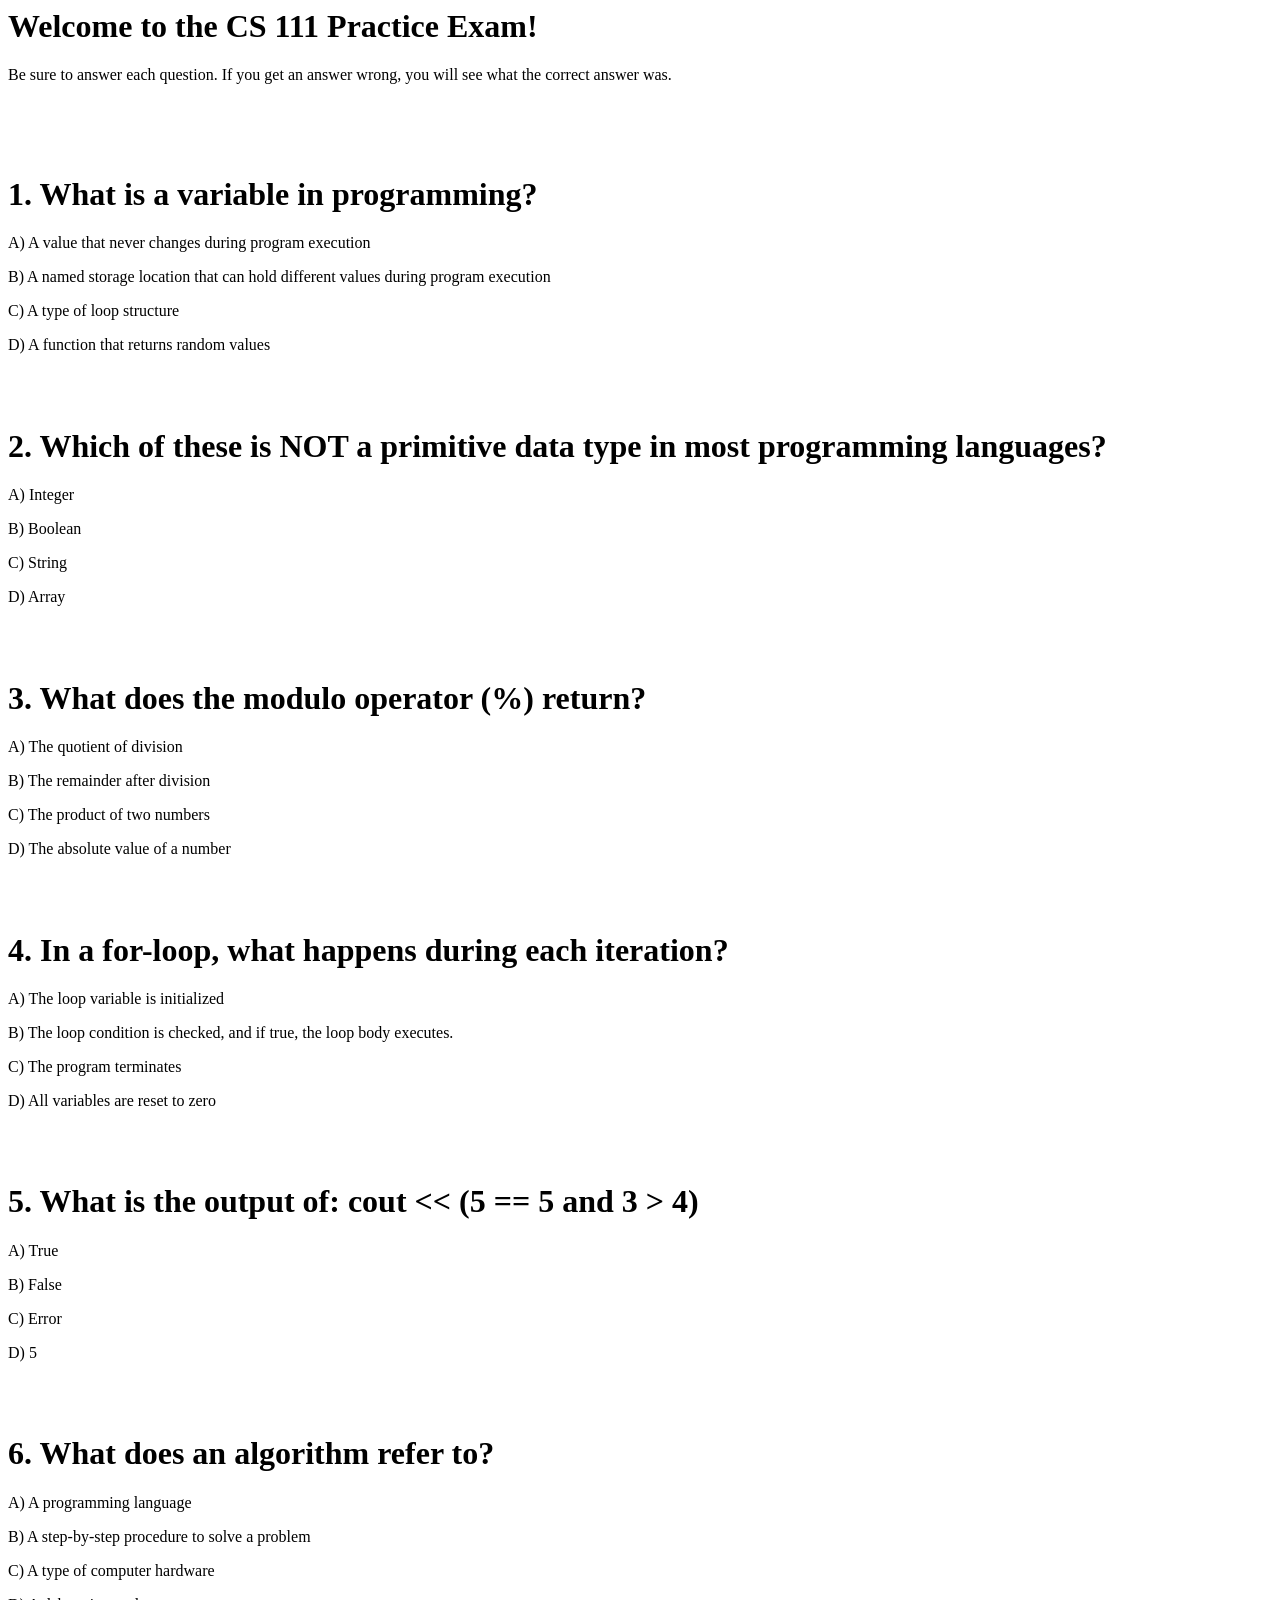
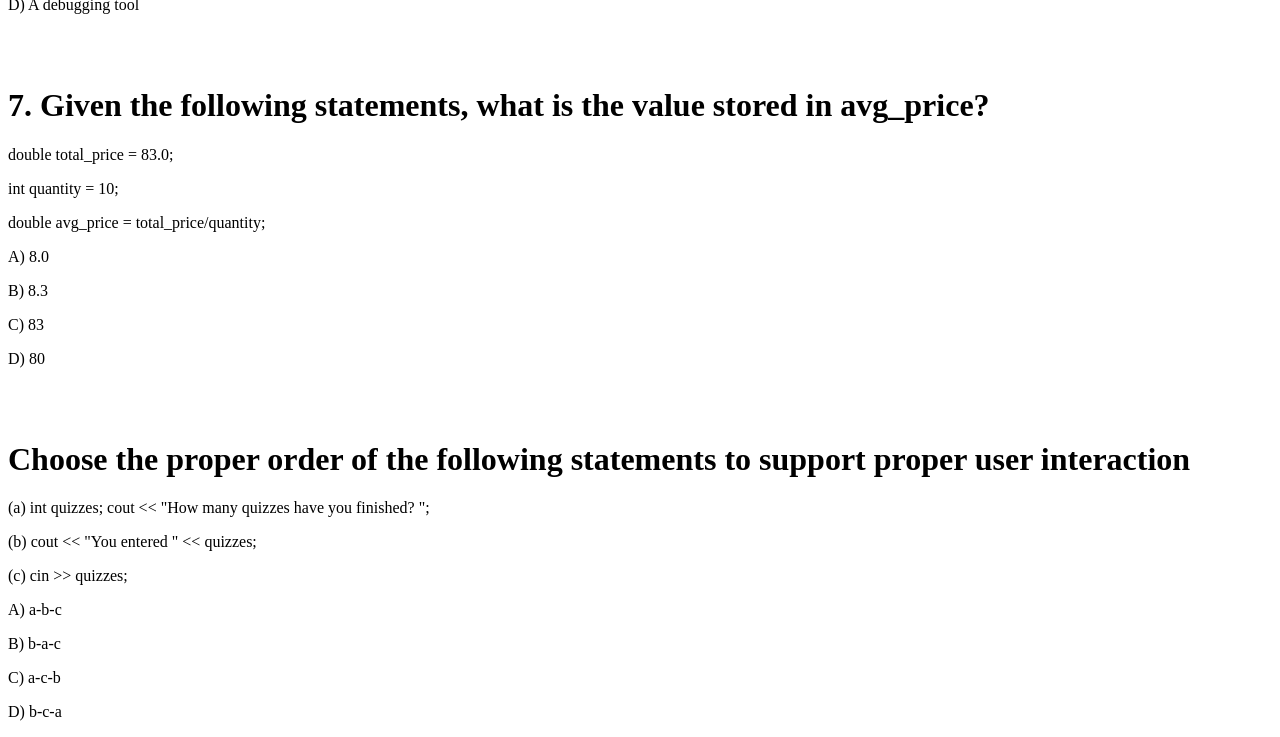
==== cs111.html @ c0506ce9 "Initial commit - First commit ever  Changes to be committed: 	cs111.css     - Removed "body" section" ====
<!DOCTYPE>
<html>
<body>
<head>
    <link rel="stylesheet" href="cs111.css">
    <title>CS 111 Practice Exam</title>
</head>


<h1>Welcome to the CS 111 Practice Exam!</h1>

<p>Be sure to answer each question. If you get an answer wrong, you will see what the correct answer was.</p>
<br><br><br>
<h1>1. What is a variable in programming?</h1>
        <p>A) A value that never changes during program execution</p>
        <p>B) A named storage location that can hold different values during program execution</p> <!-- This answer is correct-->
        <p>C) A type of loop structure</p>
        <p>D) A function that returns random values</p>
<br><br>
<h1>2. Which of these is NOT a primitive data type in most programming languages?</h1>
        <p>A) Integer</p>
        <p>B) Boolean</p>
        <p>C) String</p>
        <p>D) Array </p> <!-- This answer is correct-->
<br><br>
<h1>3. What does the modulo operator (%) return?</h1>
        <p>A) The quotient of division</p>
        <p>B) The remainder after division</p>
        <p>C) The product of two numbers</p> <!-- This answer is correct-->
        <p>D) The absolute value of a number</p>
<br><br>
<h1>4. In a for-loop, what happens during each iteration?</h1>
        <p>A) The loop variable is initialized</p>
        <p>B) The loop condition is checked, and if true, the loop body executes.</p> <!-- This answer is correct-->
        <p>C) The program terminates</p>
        <p>D) All variables are reset to zero</p>
<br><br>
<h1>5. What is the output of: cout << (5 == 5 and 3 > 4)</h1>
        <p>A) True</p>
        <p>B) False</p> <!-- This answer is correct-->
        <p>C) Error</p>
        <p>D) 5</p>
<br><br>
<h1>6. What does an algorithm refer to?</h1>
        <p>A) A programming language</p>
        <p>B) A step-by-step procedure to solve a problem</p>
        <p>C) A type of computer hardware</p>
        <p>D) A debugging tool</p>
<br><br>
<h1>7. Given the following statements, what is the value stored in avg_price?</h1>
<p>double total_price = 83.0;</p>
<p>int quantity = 10;</p>
<p>double avg_price = total_price/quantity;</p>
        <p>A) 8.0</p>
        <p>B) 8.3</p> <!-- This answer is correct-->
        <p>C) 83</p>
        <p>D) 80</p>
<br><br>
<h1>Choose the proper order of the following statements to support proper user interaction</h1>
<p>(a) int quizzes; cout << "How many quizzes have you finished? ";</p>
<p>(b) cout << "You entered " << quizzes;</p>
<p>(c) cin >> quizzes;</p>
        <p>A) a-b-c</p>
        <p>B) b-a-c</p>
        <p>C) a-c-b</p> 
        <p>D) b-c-a</p>
</body>

</html>
---- cs111.css ----
body {

    
h1 {

}

p {

}

p:hover{
   
}

a:hover {
    
}
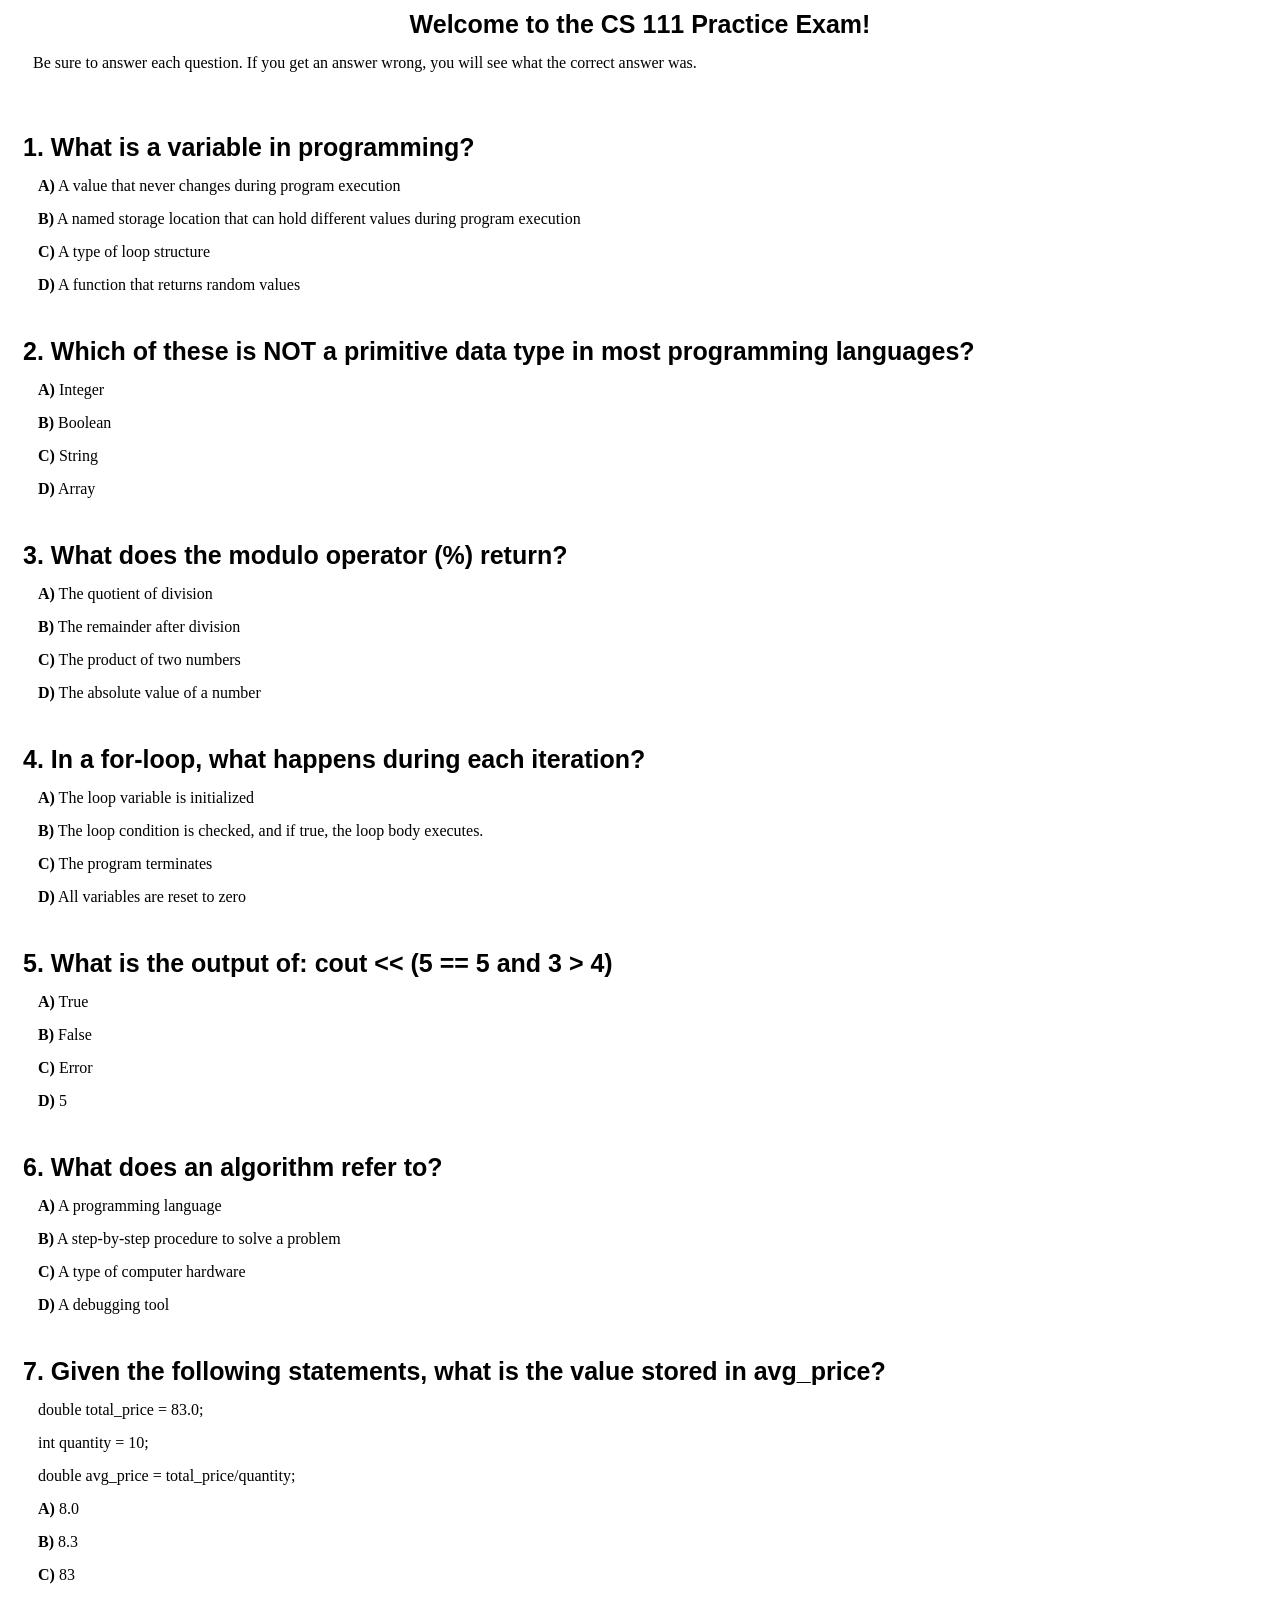
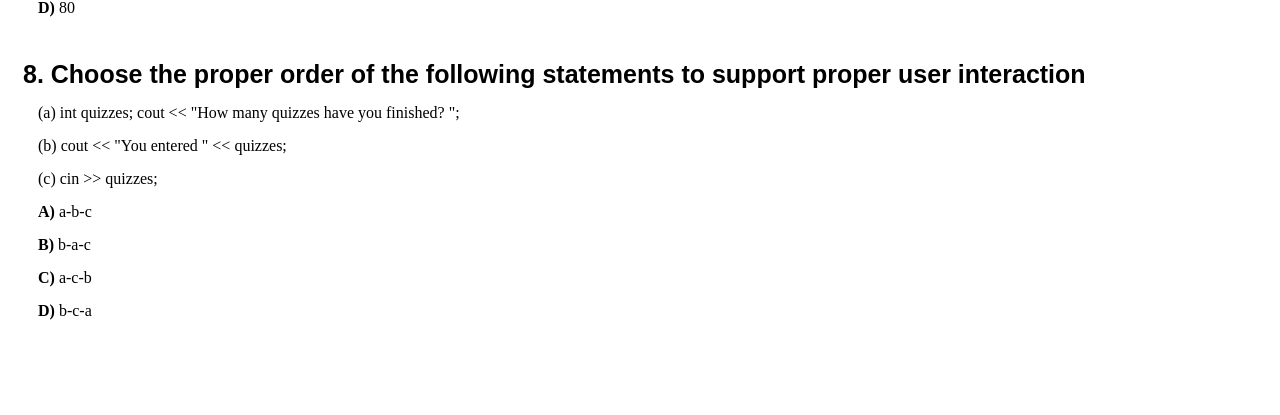
==== commit 3784ba9f: "Initial commit - First commit ever  Changes to be committed: 	cs111.css     - Removed "body" section" ====
--- a/cs111.html
+++ b/cs111.html
@@ -6,64 +6,84 @@
     <title>CS 111 Practice Exam</title>
 </head>
 
+<header>
+<h1>Welcome to the CS 111 Practice Exam!</h1>
+</header>
 
-<h1>Welcome to the CS 111 Practice Exam!</h1>
-
+<directions>
 <p>Be sure to answer each question. If you get an answer wrong, you will see what the correct answer was.</p>
-<br><br><br>
+</directions>
+<br><br>
+<section>
 <h1>1. What is a variable in programming?</h1>
-        <p>A) A value that never changes during program execution</p>
-        <p>B) A named storage location that can hold different values during program execution</p> <!-- This answer is correct-->
-        <p>C) A type of loop structure</p>
-        <p>D) A function that returns random values</p>
-<br><br>
+        <p><strong>A)</strong> A value that never changes during program execution</p>
+        <p><strong>B)</strong> A named storage location that can hold different values during program execution</p> <!-- This answer is correct-->
+        <p><strong>C)</strong> A type of loop structure</p>
+        <p><strong>D)</strong> A function that returns random values</p>
+</section>
+<br>
+<section>
 <h1>2. Which of these is NOT a primitive data type in most programming languages?</h1>
-        <p>A) Integer</p>
-        <p>B) Boolean</p>
-        <p>C) String</p>
-        <p>D) Array </p> <!-- This answer is correct-->
-<br><br>
+        <p><strong>A)</strong> Integer</p>
+        <p><strong>B)</strong> Boolean</p>
+        <p><strong>C)</strong> String</p>
+        <p><strong>D)</strong> Array </p> <!-- This answer is correct-->
+</section>
+<br>
+<section>
 <h1>3. What does the modulo operator (%) return?</h1>
-        <p>A) The quotient of division</p>
-        <p>B) The remainder after division</p>
-        <p>C) The product of two numbers</p> <!-- This answer is correct-->
-        <p>D) The absolute value of a number</p>
-<br><br>
+        <p><strong>A)</strong> The quotient of division</p>
+        <p><strong>B)</strong> The remainder after division</p>
+        <p><strong>C)</strong> The product of two numbers</p> <!-- This answer is correct-->
+        <p><strong>D)</strong> The absolute value of a number</p>
+</section>
+<br>
+<section>
 <h1>4. In a for-loop, what happens during each iteration?</h1>
-        <p>A) The loop variable is initialized</p>
-        <p>B) The loop condition is checked, and if true, the loop body executes.</p> <!-- This answer is correct-->
-        <p>C) The program terminates</p>
-        <p>D) All variables are reset to zero</p>
-<br><br>
+        <p><strong>A)</strong> The loop variable is initialized</p>
+        <p><strong>B)</strong> The loop condition is checked, and if true, the loop body executes.</p> <!-- This answer is correct-->
+        <p><strong>C)</strong> The program terminates</p>
+        <p><strong>D)</strong> All variables are reset to zero</p>
+</section>
+<br>
+<section>
 <h1>5. What is the output of: cout << (5 == 5 and 3 > 4)</h1>
-        <p>A) True</p>
-        <p>B) False</p> <!-- This answer is correct-->
-        <p>C) Error</p>
-        <p>D) 5</p>
-<br><br>
+        <p><strong>A)</strong> True</p>
+        <p><strong>B)</strong> False</p> <!-- This answer is correct-->
+        <p><strong>C)</strong> Error</p>
+        <p><strong>D)</strong> 5</p>
+</section>
+<br>
+<section>
 <h1>6. What does an algorithm refer to?</h1>
-        <p>A) A programming language</p>
-        <p>B) A step-by-step procedure to solve a problem</p>
-        <p>C) A type of computer hardware</p>
-        <p>D) A debugging tool</p>
-<br><br>
+        <p><strong>A)</strong> A programming language</p>
+        <p><strong>B)</strong> A step-by-step procedure to solve a problem</p>
+        <p><strong>C)</strong> A type of computer hardware</p>
+        <p><strong>D)</strong> A debugging tool</p>
+</section>
+<br>
+<section>
 <h1>7. Given the following statements, what is the value stored in avg_price?</h1>
 <p>double total_price = 83.0;</p>
 <p>int quantity = 10;</p>
 <p>double avg_price = total_price/quantity;</p>
-        <p>A) 8.0</p>
-        <p>B) 8.3</p> <!-- This answer is correct-->
-        <p>C) 83</p>
-        <p>D) 80</p>
-<br><br>
-<h1>Choose the proper order of the following statements to support proper user interaction</h1>
+        <p><strong>A)</strong> 8.0</p>
+        <p><strong>B)</strong> 8.3</p> <!-- This answer is correct-->
+        <p><strong>C)</strong> 83</p>
+        <p><strong>D)</strong> 80</p>
+</section>
+<br>
+<section>
+<h1>8. Choose the proper order of the following statements to support proper user interaction</h1>
 <p>(a) int quizzes; cout << "How many quizzes have you finished? ";</p>
 <p>(b) cout << "You entered " << quizzes;</p>
 <p>(c) cin >> quizzes;</p>
-        <p>A) a-b-c</p>
-        <p>B) b-a-c</p>
-        <p>C) a-c-b</p> 
-        <p>D) b-c-a</p>
+        <p><strong>A)</strong> a-b-c</p>
+        <p><strong>B)</strong> b-a-c</p>
+        <p><strong>C)</strong> a-c-b</p> 
+        <p><strong>D)</strong> b-c-a</p>
+<br><br><br><br>
+</section>
 </body>
 
 </html>
--- a/cs111.css
+++ b/cs111.css
@@ -1,19 +1,42 @@
-body {
 
-    
+
 h1 {
+    margin: 10px;
+    font-family: Arial, Helvetica, sans-serif;
+    font-size: 25px;
+}
 
+nav {
+    margin: 10px;
+    font-family: Arial, Helvetica, sans-serif;
+    font-size: 15px;
 }
 
 p {
-
+    margin: 15px 25px;
+    font-family: 'Times New Roman', Times, serif;
+    font-size: 16px;
 }
 
-p:hover{
-   
+
+strong:hover {
+    background-color: lightblue;
 }
 
-a:hover {
-    
+
+section {
+    margin: 5px;
 }
 
+header {
+    text-align: center;
+    font-family: Arial, Helvetica, sans-serif;
+}
+
+.directions {
+    text-align: center;
+    font-family:Arial, Helvetica, sans-serif;
+}
+
+
+
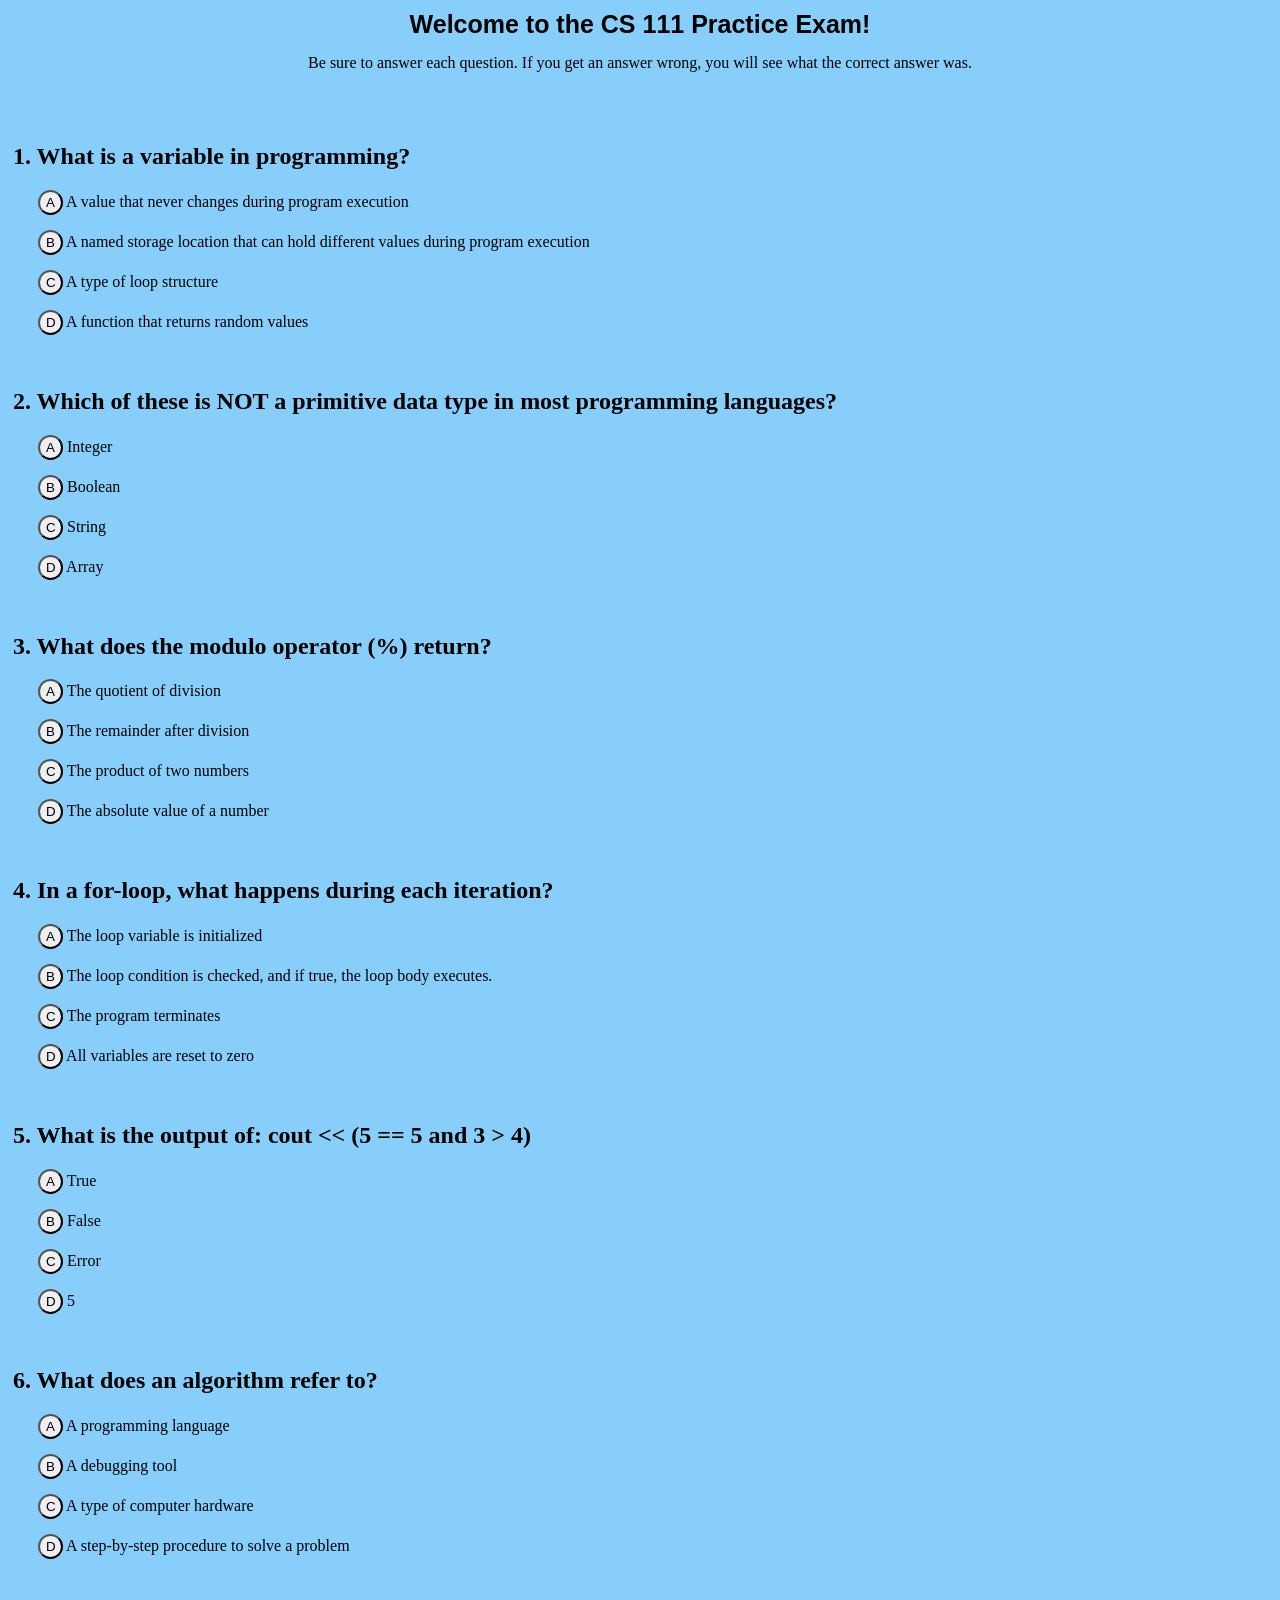
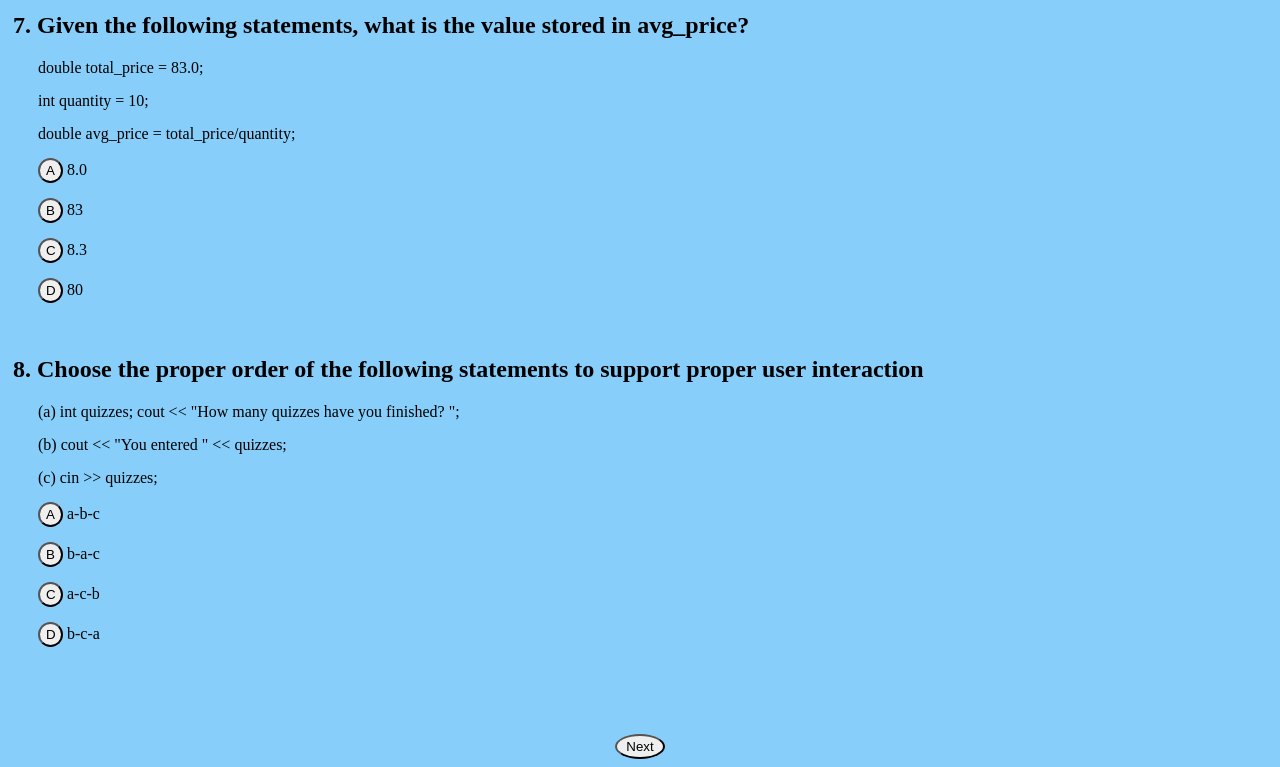
==== commit ec25316d: "First Version of CS Test Prep" ====
--- a/cs111.html
+++ b/cs111.html
@@ -3,6 +3,7 @@
 <body>
 <head>
     <link rel="stylesheet" href="cs111.css">
+    <script src="cs111.js"></script>
     <title>CS 111 Practice Exam</title>
 </head>
 
@@ -15,74 +16,111 @@
 </directions>
 <br><br>
 <section>
-<h1>1. What is a variable in programming?</h1>
-        <p><strong>A)</strong> A value that never changes during program execution</p>
-        <p><strong>B)</strong> A named storage location that can hold different values during program execution</p> <!-- This answer is correct-->
-        <p><strong>C)</strong> A type of loop structure</p>
-        <p><strong>D)</strong> A function that returns random values</p>
+<h2>1. What is a variable in programming?</h2>
+        <p id="1A"><button id="my-button1A"; onclick="isIncorrect1A(); showCheckMark1(); showXMark1A(); disableButtonsQuestion1() ">A</button> A value that never changes during program execution</p>
+        <p id="Incorrect1A"></p>
+        <p id="CorrectAnswer1"><button id ="my-button1B"; onclick = "isCorrect1B(); showCheckMark1(); disableButtonsQuestion1()">B</button> A named storage location that can hold different values during program execution</p> <!-- This answer is correct-->
+        <p id="Correct1B"></p>
+        <p id="1C"><button id="my-button1C"; onclick="isIncorrect1C(); showCheckMark1(); showXMark1C(); disableButtonsQuestion1()">C</button> A type of loop structure</p>
+        <p id="Incorrect1C"></p>
+        <p id="1D"><button id="my-button1D"; onclick="isIncorrect1D(); showCheckMark1(); showXMark1D(); disableButtonsQuestion1()">D</button> A function that returns random values</p>
+        <p id="Incorrect1D"></p>
 </section>
 <br>
 <section>
-<h1>2. Which of these is NOT a primitive data type in most programming languages?</h1>
-        <p><strong>A)</strong> Integer</p>
-        <p><strong>B)</strong> Boolean</p>
-        <p><strong>C)</strong> String</p>
-        <p><strong>D)</strong> Array </p> <!-- This answer is correct-->
+<h2>2. Which of these is NOT a primitive data type in most programming languages?</h2>
+        <p id="2A"><button id="my-button2A"; onclick="isIncorrect2A(); showCheckMark2(); showXMark2A(); disableButtonsQuestion2()">A</button> Integer</p>
+        <p id="Incorrect2A"></p>
+        <p id="2B"><button id="my-button2B"; onclick="isIncorrect2B(); showCheckMark2(); showXMark2B(); disableButtonsQuestion2()">B</button> Boolean</p>
+        <p id="Incorrect2B"></p>
+        <p id="2C"><button id = "my-button2C"; onclick="isIncorrect2C(); showCheckMark2(); showXMark2C(); disableButtonsQuestion2()">C</button> String</p>
+        <p id="Incorrect2C"></p>
+        <p id ="CorrectAnswer2"><button id = "my-button2D"; onclick="isCorrect2D(); showCheckMark2(); disableButtonsQuestion2()">D</button> Array</p> <!-- This answer is correct-->
+        <p id="Correct2D"></p>
 </section>
 <br>
 <section>
-<h1>3. What does the modulo operator (%) return?</h1>
-        <p><strong>A)</strong> The quotient of division</p>
-        <p><strong>B)</strong> The remainder after division</p>
-        <p><strong>C)</strong> The product of two numbers</p> <!-- This answer is correct-->
-        <p><strong>D)</strong> The absolute value of a number</p>
+<h2>3. What does the modulo operator (%) return?</h2>
+        <p id="3A"><button id = "my-button3A"; onclick="isIncorrect3A(); showCheckMark3(); showXMark3A(); disableButtonsQuestion3()">A</button> The quotient of division</p>
+        <p id="Incorrect3A"></p>
+        <p id="CorrectAnswer3"><button id = "my-button3B"; onclick="isCorrect3B(); showCheckMark3(); disableButtonsQuestion3()">B</button> The remainder after division</p> <!-- This answer is correct -->
+        <p id="Correct3B"></p>
+        <p id="3C"><button id = "my-button3C"; onclick="isIncorrect3C(); showCheckMark3(); showXMark3C(); disableButtonsQuestion3()">C</button> The product of two numbers</p> 
+        <p id="Incorrect3C"></p>
+        <p id="3D"><button id = "my-button3D"; onclick="isIncorrect3D(); showCheckMark3(); showXMark3D(); disableButtonsQuestion3()">D</button> The absolute value of a number</p>
+        <p id="Incorrect3D"></p>
 </section>
 <br>
 <section>
-<h1>4. In a for-loop, what happens during each iteration?</h1>
-        <p><strong>A)</strong> The loop variable is initialized</p>
-        <p><strong>B)</strong> The loop condition is checked, and if true, the loop body executes.</p> <!-- This answer is correct-->
-        <p><strong>C)</strong> The program terminates</p>
-        <p><strong>D)</strong> All variables are reset to zero</p>
+<h2>4. In a for-loop, what happens during each iteration?</h2>
+        <p id="4A"><button id = "my-button4A"; onclick="isIncorrect4A(); showCheckMark4(); showXMark4A(); disableButtonsQuestion4()">A</button> The loop variable is initialized</p>
+        <p id="Incorrect4A"></p>
+        <p id="CorrectAnswer4"><button id = "my-button4B"; onclick="isCorrect4B(); showCheckMark4(); disableButtonsQuestion4()">B</button> The loop condition is checked, and if true, the loop body executes.</p> <!-- This answer is correct-->
+        <p id="Correct4B"></p>
+        <p id="4C"><button id = "my-button4C"; onclick="isIncorrect4C(); showCheckMark4(); showXMark4C(); disableButtonsQuestion4()">C</button> The program terminates</p>
+        <p id="Incorrect4C"></p>
+        <p id="4D"><button id = "my-button4D"; onclick="isIncorrect4D(); showCheckMark4(); showXMark4D(); disableButtonsQuestion4()">D</button> All variables are reset to zero</p>
+        <p id="Incorrect4D"></p>
 </section>
 <br>
 <section>
-<h1>5. What is the output of: cout << (5 == 5 and 3 > 4)</h1>
-        <p><strong>A)</strong> True</p>
-        <p><strong>B)</strong> False</p> <!-- This answer is correct-->
-        <p><strong>C)</strong> Error</p>
-        <p><strong>D)</strong> 5</p>
+<h2>5. What is the output of: cout << (5 == 5 and 3 > 4)</h2>
+        <p id="5A"><button id = "my-button5A"; onclick="isIncorrect5A(); showCheckMark5(); showXMark5A(); disableButtonsQuestion5()">A</button> True</p>
+        <p id="Incorrect5A"></p>
+        <p id="CorrectAnswer5"><button id = "my-button5B"; onclick="isCorrect5B(); showCheckMark5(); disableButtonsQuestion5()">B</button> False</p> <!-- This answer is correct-->
+        <p id="Correct5B"></p>
+        <p id="5C"><button id = "my-button5C"; onclick="isIncorrect5C(); showCheckMark5(); showXMark5C(); disableButtonsQuestion5()">C</button> Error</p>
+        <p id="Incorrect5C"></p>
+        <p id="5D"><button id = "my-button5D"; onclick="isIncorrect5D(); showCheckMark5(); showXMark5D(); disableButtonsQuestion5()">D</button> 5</p>
+        <p id="Incorrect5D"></p>
 </section>
 <br>
 <section>
-<h1>6. What does an algorithm refer to?</h1>
-        <p><strong>A)</strong> A programming language</p>
-        <p><strong>B)</strong> A step-by-step procedure to solve a problem</p>
-        <p><strong>C)</strong> A type of computer hardware</p>
-        <p><strong>D)</strong> A debugging tool</p>
+<h2>6. What does an algorithm refer to?</h2>
+        <p id="6A"><button id = "my-button6A"; onclick="isIncorrect6A(); showCheckMark6(); showXMark6A(); disableButtonsQuestion6()">A</button> A programming language</p>
+        <p id="Incorrect6A"></p>
+        <p id="6B"><button id = "my-button6B"; onclick="isIncorrect6B(); showCheckMark6(); showXMark6B(); disableButtonsQueston6()">B</button> A debugging tool</p> 
+        <p id="Incorrect6B"></p>
+        <p id="6C"><button id = "my-button6C"; onclick="isIncorrect6C(); showCheckMark6(); showXMark6C(); disableButtonsQuestion6()">C</button> A type of computer hardware</p>
+        <p id="Incorrect6C"></p>
+        <p id="CorrectAnswer6"><button id = "my-button6D"; onclick="isCorrect6D(); showCheckMark6(); disableButtonsQuestion6()">D</button> A step-by-step procedure to solve a problem</p> <!--This answer is correct-->
+        <p id="Correct6D"></p>
 </section>
 <br>
 <section>
-<h1>7. Given the following statements, what is the value stored in avg_price?</h1>
+<h2>7. Given the following statements, what is the value stored in avg_price?</h2>
 <p>double total_price = 83.0;</p>
 <p>int quantity = 10;</p>
 <p>double avg_price = total_price/quantity;</p>
-        <p><strong>A)</strong> 8.0</p>
-        <p><strong>B)</strong> 8.3</p> <!-- This answer is correct-->
-        <p><strong>C)</strong> 83</p>
-        <p><strong>D)</strong> 80</p>
+        <p id="7A"><button id = "my-button7A"; onclick="isIncorrect7A(); showCheckMark7(); showXMark7A(); disableButtonsQuestion7()">A</button> 8.0</p>
+        <p id="Incorrect7A"></p>
+        <p id="7B"><button id = "my-button7B"; onclick="isIncorrect7B(); showCheckMark7(); showXMark7B(); disableButtonsQuestion7()">B</button> 83</p> 
+        <p id="Incorrect7B"></p>
+        <p id="CorrectAnswer7"><button id = "my-button7C"; onclick="isCorrect7C(); showCheckMark7(); disableButtonsQuestion7()">C</button> 8.3</p> <!-- This answer is correct-->
+        <p id="Correct7C"></p>
+        <p id="7D"><button id = "my-button7D"; onclick="isIncorrect7D(); showCheckMark7(); showXMark7D(); disableButtonsQuestion7()">D</button> 80</p>
+        <p id="Incorrect7D"></p>
 </section>
 <br>
 <section>
-<h1>8. Choose the proper order of the following statements to support proper user interaction</h1>
+<h2>8. Choose the proper order of the following statements to support proper user interaction</h2>
 <p>(a) int quizzes; cout << "How many quizzes have you finished? ";</p>
 <p>(b) cout << "You entered " << quizzes;</p>
 <p>(c) cin >> quizzes;</p>
-        <p><strong>A)</strong> a-b-c</p>
-        <p><strong>B)</strong> b-a-c</p>
-        <p><strong>C)</strong> a-c-b</p> 
-        <p><strong>D)</strong> b-c-a</p>
+        <p id="8A"><button id = "my-button8A"; onclick="isIncorrect8A(); showCheckMark8(); showXMark8A(); disableButtonsQuestion8()">A</button> a-b-c</p>
+        <p id="Incorrect8A"></p>
+        <p id="8B"><button id = "my-button8B"; onclick="isIncorrect8B(); showCheckMark8(); showXMark8B(); disableButtonsQuestion8()">B</button> b-a-c</p>
+        <p id="Incorrect8B"></p>
+        <p id="CorrectAnswer8"><button id = "my-button8C"; onclick="isCorrect8C(); showCheckMark8(); disableButtonsQuestion8()">C</button> a-c-b</p> <!--This answer is correct-->
+        <p id="Correct8C"></p>
+        <p id="8D"><button id = "my-button8D"; onclick="isIncorrect8D(); showCheckMark8(); showXMark8D(); disableButtonsQuestion8()">D</button> b-c-a</p>
+        <p id="Incorrect8D"></p>
 <br><br><br><br>
+
+<div id="GoHome"; style="text-align: center">
+        <button style="height: 25px; width: 50px; border-radius: 100%" onclick="window.location.href='cs111done.html'; showScore()">Next</button>
+</div>
+
 </section>
 </body>
 
--- a/cs111.css
+++ b/cs111.css
@@ -1,9 +1,13 @@
+body {
+    background-color: lightskyblue;
+}
 
 
 h1 {
     margin: 10px;
     font-family: Arial, Helvetica, sans-serif;
     font-size: 25px;
+    text-align: center;
 }
 
 nav {
@@ -33,10 +37,14 @@
     font-family: Arial, Helvetica, sans-serif;
 }
 
-.directions {
+directions {
     text-align: center;
     font-family:Arial, Helvetica, sans-serif;
 }
 
-
-
+button {
+    border-radius: 50%;
+    height: 25px;
+    width: 25px;
+    
+}
